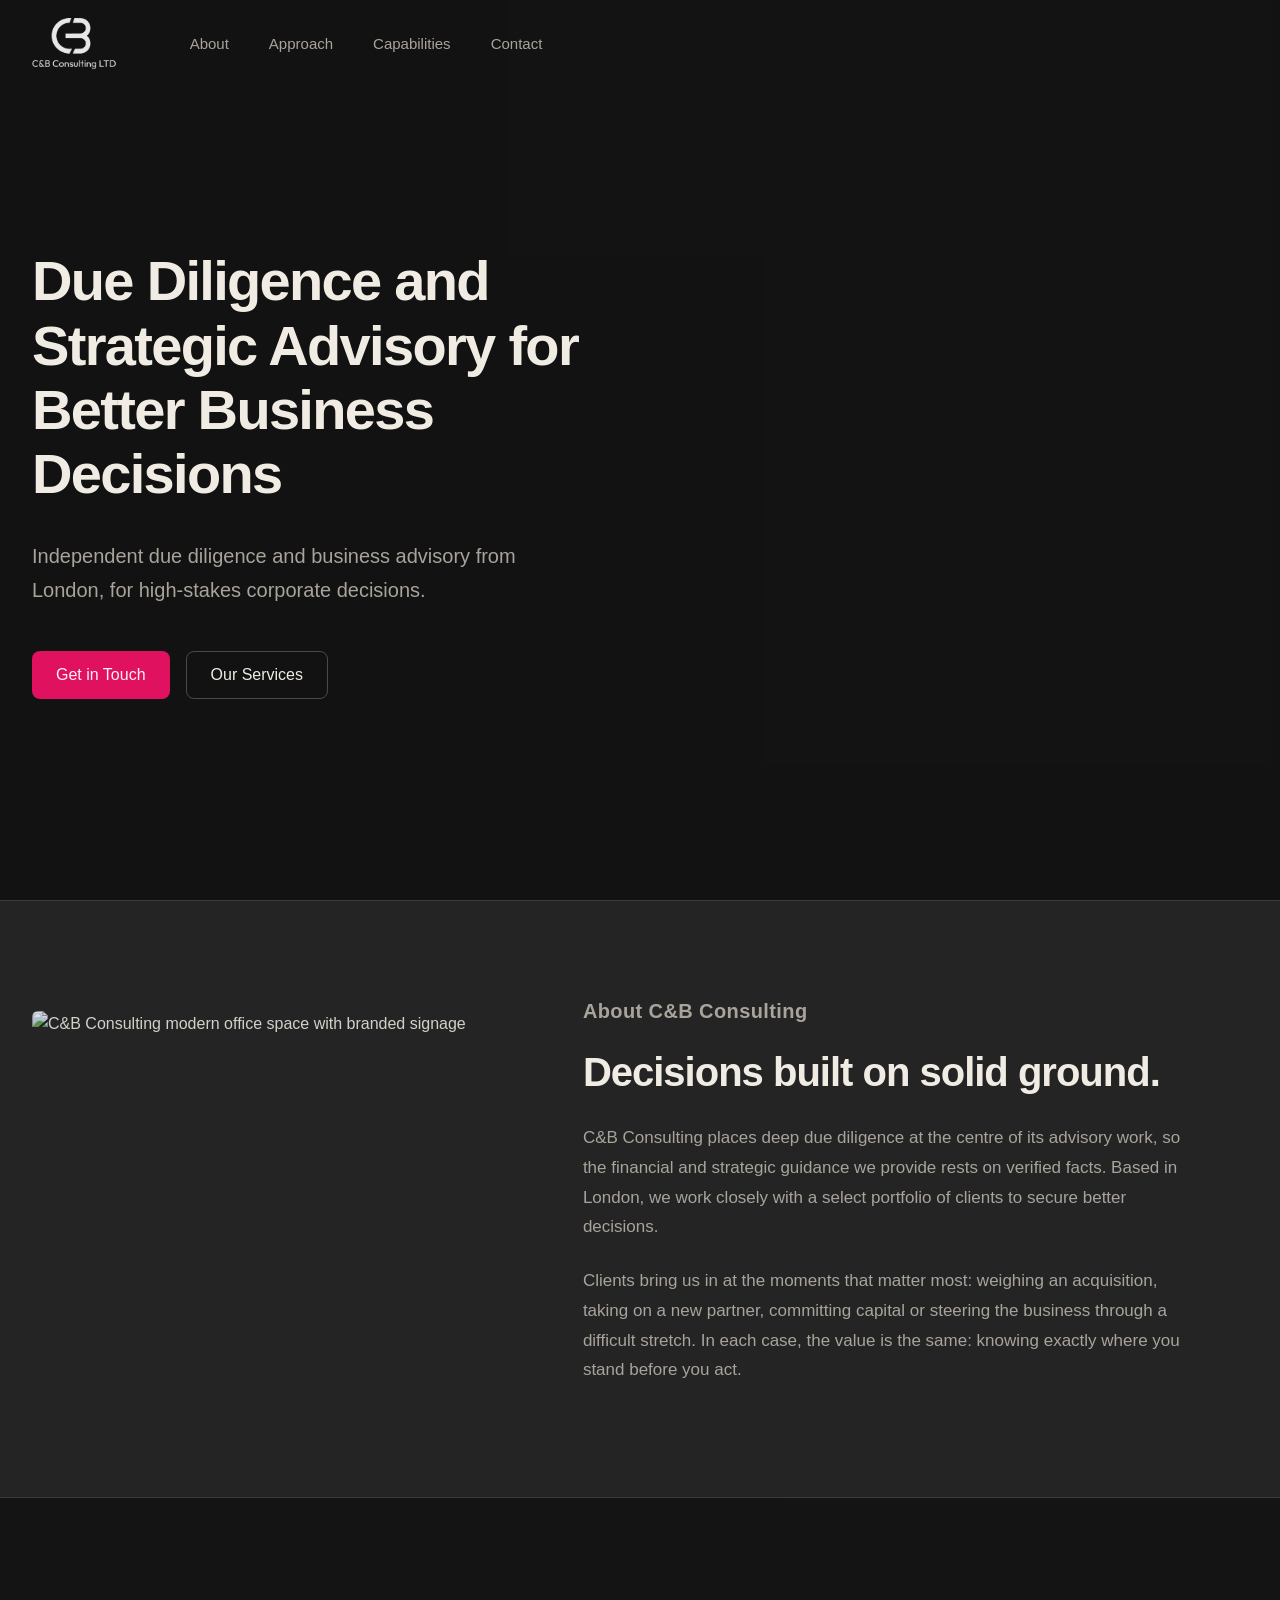
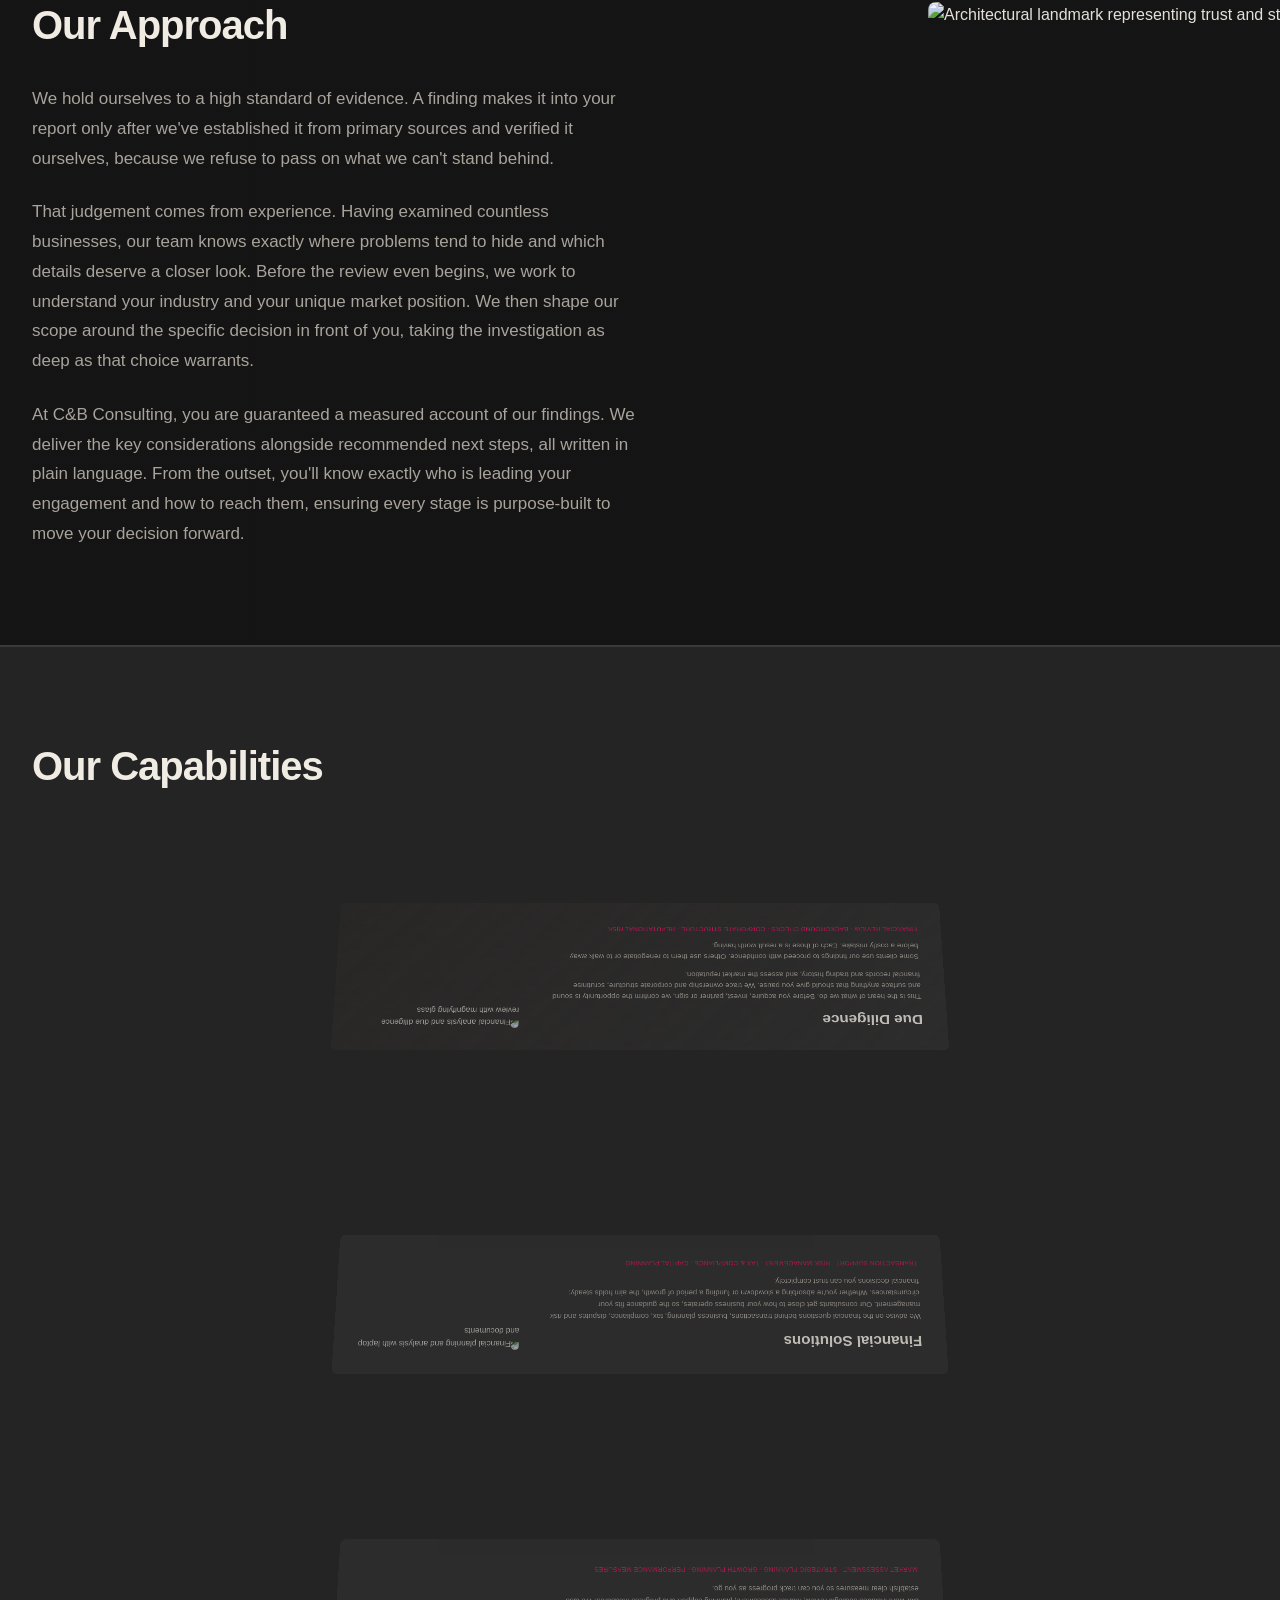
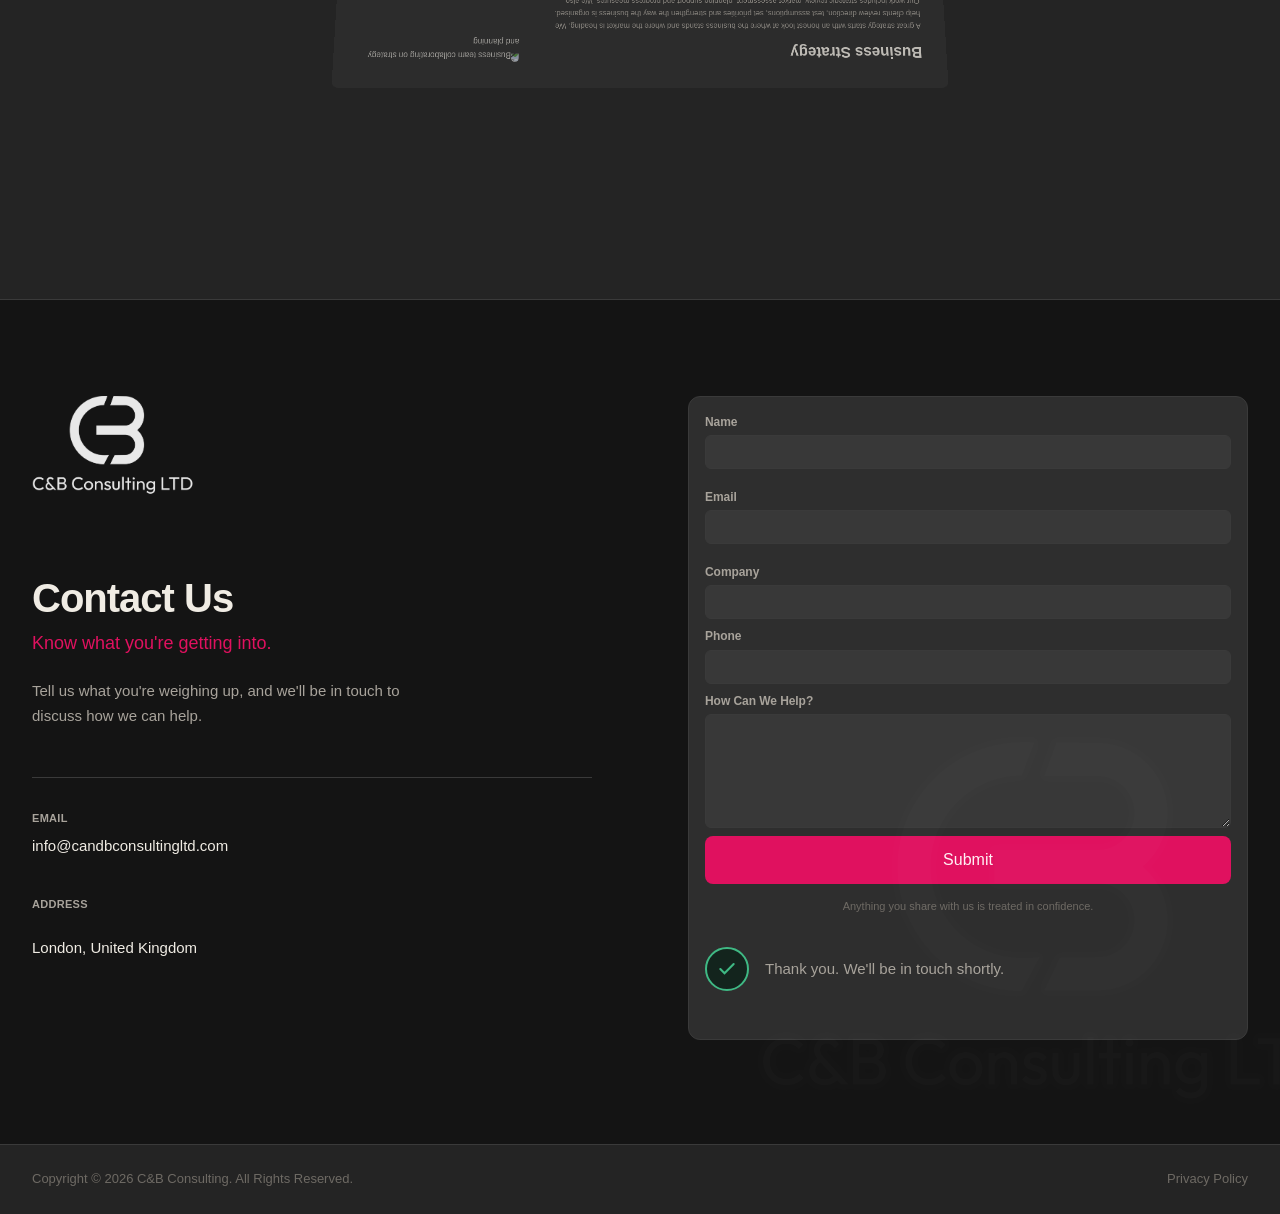
==== index.html @ 26476613 "Add files via upload" ====
<!-- @dsCard group="Website" viewport="1440x900" name="C&B Landing Page" subtitle="Vanilla HTML/CSS/JS — dark-first, Ruby Red, multi-file" -->
<!DOCTYPE html>
<html lang="en">
<head>
  <meta charset="UTF-8">
  <meta name="viewport" content="width=device-width, initial-scale=1.0">
  <title>Due Diligence and Strategic Advisory | C&amp;B Consulting</title>
  <meta name="description" content="Independent due diligence and business advisory from London, for decisions that carry real consequences.">
  <meta name="keywords" content="C&amp;B Consulting">
  <link rel="icon" type="image/svg+xml" href="favicon.svg">
  <link rel="stylesheet" href="fonts/local-fonts.css">
  <link rel="stylesheet" href="style.css">
</head>
<body>

  <nav id="nav">
    <div class="nav-inner">
      <a href="#top" class="logo-link">
        <img src="../../assets/logo.png" alt="C&amp;B Consulting" class="logo">
      </a>
      <ul class="nav-links">
        <li><a href="#about">About</a></li>
        <li><a href="#approach">Approach</a></li>
        <li><a href="#capabilities">Capabilities</a></li>
        <li><a href="#contact">Contact</a></li>
      </ul>
    </div>
  </nav>

  <main>

    <section class="hero" id="top">
      <div class="hero-bg">
        <video autoplay muted loop playsinline>
          <source src="../../uploads/lon.mp4" type="video/mp4">
        </video>
      </div>
      <div class="hero-content container">
        <h1>Due Diligence and Strategic Advisory for Better Business Decisions</h1>
        <p class="hero-lead">Independent due diligence and business advisory from London, for high-stakes corporate decisions.</p>
        <div class="hero-actions">
          <a href="#contact" class="btn btn-primary btn-lg">Get in Touch</a>
          <a href="#capabilities" class="btn btn-outline btn-lg">Our Services</a>
        </div>
      </div>
    </section>

    <section class="about" id="about">
      <div class="container">
        <div class="about-inner">
          <div class="about-image">
            <img src="../../uploads/c7b-bc8f0353.png" alt="C&B Consulting modern office space with branded signage" loading="lazy">
          </div>
          <div class="about-text">
            <h2 class="about-intro">About C&amp;B Consulting</h2>
            <h3 class="about-headline">Decisions built on solid ground.</h3>
            <div class="prose">
              <p>C&amp;B Consulting places deep due diligence at the centre of its advisory work, so the financial and strategic guidance we provide rests on verified facts. Based in London, we work closely with a select portfolio of clients to secure better decisions.</p>
              <p>Clients bring us in at the moments that matter most: weighing an acquisition, taking on a new partner, committing capital or steering the business through a difficult stretch. In each case, the value is the same: knowing exactly where you stand before you act.</p>
            </div>
          </div>
        </div>
      </div>
    </section>

    <section class="approach" id="approach">
      <div class="container">
        <div class="approach-inner">
          <div class="approach-text">
            <h2 class="approach-headline">Our Approach</h2>
            <div class="prose">
              <p>We hold ourselves to a high standard of evidence. A finding makes it into your report only after we've established it from primary sources and verified it ourselves, because we refuse to pass on what we can't stand behind.</p>
              <p>That judgement comes from experience. Having examined countless businesses, our team knows exactly where problems tend to hide and which details deserve a closer look. Before the review even begins, we work to understand your industry and your unique market position. We then shape our scope around the specific decision in front of you, taking the investigation as deep as that choice warrants.</p>
              <p>At C&amp;B Consulting, you are guaranteed a measured account of our findings. We deliver the key considerations alongside recommended next steps, all written in plain language. From the outset, you'll know exactly who is leading your engagement and how to reach them, ensuring every stage is purpose-built to move your decision forward.</p>
            </div>
          </div>
          <div class="approach-image">
            <img src="../../uploads/hlo2.png" alt="Architectural landmark representing trust and stability" loading="lazy">
          </div>
        </div>
      </div>
    </section>

    <section class="capabilities" id="capabilities">
      <div class="container">
        <h2 class="capabilities-headline">Our Capabilities</h2>
        <div class="capabilities-list">

          <div class="capability capability-1">
            <div class="capability-inner">
              <div class="capability-content">
                <h3>Due Diligence</h3>
                <p class="capability-description">This is the heart of what we do. Before you acquire, invest, partner or sign, we confirm the opportunity is sound and surface anything that should give you pause. We trace ownership and corporate structure, scrutinise financial records and trading history, and assess the market reputation.</p>
                <p class="capability-description">Some clients use our findings to proceed with confidence. Others use them to renegotiate or to walk away before a costly mistake. Each of those is a result worth having.</p>
                <p class="capability-tags">Financial Review · Background Checks · Corporate Structure · Reputational Risk</p>
              </div>
              <div class="capability-img-tall">
                <img src="../../uploads/cb1.png" alt="Financial analysis and due diligence review with magnifying glass" loading="lazy">
              </div>
            </div>
          </div>

          <div class="capability capability-2">
            <div class="capability-inner">
              <div class="capability-content-alt">
                <h3>Financial Solutions</h3>
                <p class="capability-description">We advise on the financial questions behind transactions, business planning, tax, compliance, disputes and risk management. Our consultants get close to how your business operates, so the guidance fits your circumstances. Whether you're absorbing a slowdown or funding a period of growth, the aim holds steady: financial decisions you can trust completely.</p>
                <p class="capability-tags">Transaction support · Risk management · Tax &amp; compliance · Capital planning</p>
              </div>
              <div class="capability-img-featured">
                <img src="../../uploads/df.png" alt="Financial planning and analysis with laptop and documents" loading="lazy">
              </div>
            </div>
          </div>

          <div class="capability capability-3">
            <div class="capability-inner">
              <div class="capability-content">
                <h3>Business Strategy</h3>
                <p class="capability-description">A great strategy starts with an honest look at where the business stands and where the market is heading. We help clients review direction, test assumptions, set priorities and strengthen the way the business is organised. Our work includes strategic review, market assessment, planning support and progress measures. We also establish clear measures so you can track progress as you go.</p>
                <p class="capability-tags">Market Assessment · Strategic Planning · Growth Planning · Performance Measures</p>
              </div>
              <div class="capability-img-feature">
                <img src="../../uploads/fdfdf.png" alt="Business team collaborating on strategy and planning" loading="lazy">
              </div>
            </div>
          </div>

        </div>
      </div>
    </section>

    <section class="contact-section" id="contact">
      <div class="container">
        <div class="contact-inner">
          <div class="contact-info">
            <div class="contact-logo">
              <img src="../../assets/logo.png" alt="C&B Consulting">
            </div>
            <h2 class="contact-headline">Contact Us</h2>
            <p class="contact-tagline">Know what you're getting into.</p>
            <p class="contact-description">Tell us what you're weighing up, and we'll be in touch to discuss how we can help.</p>
            
            <div class="contact-details">
              <div class="detail-item">
                <span class="detail-label">Email</span>
                <a href="mailto:info@candbconsultingltd.com" class="detail-value">info@candbconsultingltd.com</a>
              </div>
              <div class="detail-item">
                <span class="detail-label">Address</span>
                <p class="detail-value">London, United Kingdom</p>
              </div>
            </div>
          </div>

          <div class="form-card">
            <form id="contact-form" novalidate>
              <div class="field">
                <label for="name">Name</label>
                <input type="text" id="name" name="name" autocomplete="name" required>
                <span class="field-error" aria-live="polite"></span>
              </div>
              <div class="field">
                <label for="email">Email</label>
                <input type="email" id="email" name="email" autocomplete="email" required>
                <span class="field-error" aria-live="polite"></span>
              </div>
              <div class="field">
                <label for="company">Company</label>
                <input type="text" id="company" name="company" autocomplete="organization">
              </div>
              <div class="field">
                <label for="phone">Phone</label>
                <input type="tel" id="phone" name="phone" autocomplete="tel">
              </div>
              <div class="field">
                <label for="message">How can we help?</label>
                <textarea id="message" name="message" rows="6"></textarea>
              </div>
              <button type="submit" class="btn btn-primary btn-lg btn-full">Submit</button>
              <p class="form-note">Anything you share with us is treated in confidence.</p>
            </form>

            <div class="form-success" id="form-success" hidden>
              <div class="success-icon">
                <svg width="20" height="20" viewBox="0 0 24 24" fill="none" stroke="currentColor" stroke-width="2.5" stroke-linecap="round"><polyline points="20 6 9 17 4 12"/></svg>
              </div>
              <p>Thank you. We'll be in touch shortly.</p>
            </div>
          </div>
        </div>
      </div>
      <div class="contact-bg-logo">
        <img src="../../assets/logo.png" alt="">
      </div>
    </section>

  </main>

  <footer>
    <div class="container">
      <div class="footer-bar">
        <p>Copyright &copy; 2026 C&amp;B Consulting. All Rights Reserved.</p>
        <a href="privacy.html">Privacy Policy</a>
      </div>
    </div>
  </footer>

  <!-- Cookie Consent Banner -->
  <div id="cookie-banner" class="cookie-banner-card" hidden>
    <div class="cookie-card-inner">
      <button id="cookie-close" class="cookie-card-close" aria-label="Close cookie banner">
        <svg width="18" height="18" viewBox="0 0 24 24" fill="none" stroke="currentColor" stroke-width="2.5" stroke-linecap="round" stroke-linejoin="round">
          <line x1="18" y1="6" x2="6" y2="18"></line>
          <line x1="6" y1="6" x2="18" y2="18"></line>
        </svg>
      </button>
      
      <p id="cookie-message" class="cookie-card-text">This website uses cookies. By continuing to use this website you are giving consent to cookies being used.</p>
      
      <div class="cookie-card-actions">
        <button id="cookie-decline" class="btn btn-secondary btn-sm">Decline</button>
        <button id="cookie-accept" class="btn btn-primary btn-sm">Accept</button>
      </div>
    </div>
  </div>

  <script src="js/nav.js"></script>
  <script src="js/capabilities.js"></script>
  <script src="js/contact-form.js"></script>
  <script src="js/cookies.js"></script>
</body>
</html>
---- fonts/local-fonts.css ----
/* Local Google Fonts - Self-hosted versions
   Download from: https://fonts.google.com/ and place in fonts/ directory
   
   Files needed:
   - fonts/Outfit-400.woff2
   - fonts/Outfit-500.woff2
   - fonts/Outfit-600.woff2
   - fonts/Outfit-700.woff2
   - fonts/Switzer-400.woff2
   - fonts/Switzer-500.woff2
   - fonts/Switzer-600.woff2
   - fonts/Geist-Mono-400.woff2
   - fonts/Geist-Mono-500.woff2
*/

@font-face {
  font-family: 'Outfit';
  src: url('fonts/Outfit-400.woff2') format('woff2');
  font-weight: 400;
  font-display: swap;
}

@font-face {
  font-family: 'Outfit';
  src: url('fonts/Outfit-500.woff2') format('woff2');
  font-weight: 500;
  font-display: swap;
}

@font-face {
  font-family: 'Outfit';
  src: url('fonts/Outfit-600.woff2') format('woff2');
  font-weight: 600;
  font-display: swap;
}

@font-face {
  font-family: 'Outfit';
  src: url('fonts/Outfit-700.woff2') format('woff2');
  font-weight: 700;
  font-display: swap;
}

@font-face {
  font-family: 'Switzer';
  src: url('fonts/Switzer-400.woff2') format('woff2');
  font-weight: 400;
  font-display: swap;
}

@font-face {
  font-family: 'Switzer';
  src: url('fonts/Switzer-500.woff2') format('woff2');
  font-weight: 500;
  font-display: swap;
}

@font-face {
  font-family: 'Switzer';
  src: url('fonts/Switzer-600.woff2') format('woff2');
  font-weight: 600;
  font-display: swap;
}

@font-face {
  font-family: 'Geist Mono';
  src: url('fonts/Geist-Mono-400.woff2') format('woff2');
  font-weight: 400;
  font-display: swap;
}

@font-face {
  font-family: 'Geist Mono';
  src: url('fonts/Geist-Mono-500.woff2') format('woff2');
  font-weight: 500;
  font-display: swap;
}
---- style.css ----
:root {
  --bg: #1a1a1a;
  --surface: #242424;
  --surface-2: #2e2e2e;
  --surface-3: #383838;
  --border: #3a3a3a;
  --border-strong: #4a4a4a;
  --text: #f0ece4;
  --text-muted: #a8a39b;
  --text-faint: #6e6a64;
  --accent: #e0115f;
  --accent-hover: #c20e51;
  --accent-active: #a50c45;
  --accent-dim: #7a2540;
  --success: #3fb984;
  --success-faint: #13241d;
  --error: #e0584f;
  --heading: "Outfit", "Helvetica Neue", Arial, system-ui, sans-serif;
  --body: "Switzer", "Helvetica Neue", Arial, system-ui, sans-serif;
  --mono: "Geist Mono", "IBM Plex Mono", ui-monospace, monospace;
}

* { box-sizing: border-box; }

html { scroll-behavior: smooth; }

body {
  margin: 0;
  background: var(--bg);
  color: var(--text);
  font-family: var(--body);
  font-size: 1rem;
  line-height: 1.6;
  -webkit-font-smoothing: antialiased;
}

img { display: block; max-width: 100%; }

h1, h2, h3, h4, h5, h6 { 
  font-family: var(--heading); 
  font-weight: 700; 
}

a { color: var(--accent); text-decoration: none; }

:focus-visible {
  outline: 2px solid var(--accent);
  outline-offset: 2px;
  border-radius: 8px;
}

:focus:not(:focus-visible) { outline: none; }

/* Layout */
.container {
  width: 100%;
  max-width: 1280px;
  margin: 0 auto;
  padding: 0 20px;
}

@media (min-width: 768px) {
  .container { padding: 0 32px; }
}

/* Utilities */
.prose {
  max-width: 68ch;
}

.prose p {
  font-size: 1.0625rem;
  color: var(--text-muted);
  line-height: 1.75;
  margin: 0 0 24px;
  font-weight: 400;
}

.prose p:last-child { margin-bottom: 0; }

/* Buttons */
.btn {
  display: inline-flex;
  align-items: center;
  justify-content: center;
  font-family: var(--body);
  font-weight: 500;
  border-radius: 8px;
  cursor: pointer;
  border: none;
  text-decoration: none;
  line-height: 1;
  white-space: nowrap;
  -webkit-appearance: none;
  transition: background 180ms, transform 120ms, filter 180ms, border-color 180ms;
}

.btn-primary { 
  background: var(--accent); 
  color: #fff0f4; 
}

.btn-primary:hover { 
  background: var(--accent-hover); 
}

.btn-primary:active { 
  background: var(--accent-active); 
  transform: translateY(1px); 
}

.btn-outline {
  background: transparent;
  color: var(--text);
  border: 1px solid var(--border-strong);
}

.btn-outline:hover { 
  background: var(--surface-2); 
}

.btn-sm  { height: 32px; padding: 0 12px; font-size: 14px; }
.btn-lg  { height: 48px; padding: 0 24px; font-size: 16px; }
.btn-full { width: 100%; }
.btn:disabled { opacity: .5; pointer-events: none; }

/* Navigation */
#nav {
  position: fixed;
  top: 0; left: 0; right: 0;
  z-index: 100;
  border-bottom: 1px solid transparent;
  transition: background 180ms, border-color 180ms;
}

#nav.scrolled {
  background: var(--surface);
  border-bottom-color: var(--border);
}

.nav-inner {
  max-width: 1280px;
  margin: 0 auto;
  padding: 0 20px;
  height: 88px;
  display: flex;
  align-items: center;
}

@media (min-width: 768px) {
  .nav-inner { padding: 0 32px; }
}

.logo-link { 
  display: flex; 
  align-items: center; 
  flex-shrink: 0; 
}

.logo {
  height: 52px;
  filter: invert(1) brightness(1.8);
  opacity: .9;
  transition: height 200ms ease;
}

.nav-links {
  display: none;
  list-style: none;
  margin: 0 0 0 72px;
  padding: 0;
  gap: 40px;
  flex: 1;
  align-items: center;
}

.nav-links a {
  font-size: 15px;
  color: var(--text-muted);
  transition: color 120ms;
  font-weight: 500;
  display: flex;
  align-items: center;
  height: 100%;
}

.nav-links a:hover { 
  color: var(--text); 
}

@media (min-width: 768px) { 
  .nav-links { display: flex; } 
}

.nav-cta { 
  margin-left: auto; 
}

/* Hero */
.hero {
  min-height: 100vh;
  position: relative;
  display: flex;
  align-items: center;
  overflow: hidden;
}

.hero-bg {
  position: absolute;
  inset: 0;
  z-index: 0;
}

.hero-bg video {
  width: 100%;
  height: 100%;
  object-fit: cover;
  object-position: center;
}

.hero-bg::after {
  content: '';
  position: absolute;
  inset: 0;
  background: rgba(16, 16, 16, 0.74);
}

.hero-content {
  position: relative;
  z-index: 1;
  padding-top: 144px;
  padding-bottom: 96px;
}

.hero h1 {
  font-size: clamp(2.125rem, 5.5vw, 3.5rem);
  font-weight: 700;
  line-height: 1.15;
  letter-spacing: -0.03em;
  color: var(--text);
  max-width: 18ch;
  margin: 0 0 32px;
}

.hero-lead {
  font-size: clamp(1.0625rem, 2.2vw, 1.25rem);
  color: var(--text-muted);
  max-width: 50ch;
  line-height: 1.7;
  margin: 0 0 44px;
  font-weight: 400;
}

.hero-actions {
  display: flex;
  gap: 16px;
  flex-wrap: wrap;
}

/* About */
.about {
  background: var(--surface);
  border-top: 1px solid var(--border);
  border-bottom: 1px solid var(--border);
  padding: 96px 0 112px;
}

.about-inner {
  display: grid;
  grid-template-columns: 1fr;
  gap: 48px;
  align-items: center;
}

@media (min-width: 1024px) {
  .about-inner { 
    grid-template-columns: 0.72fr 1fr; 
    gap: 72px; 
  }
}

.about-image {
  overflow: hidden;
  border-radius: 6px;
  aspect-ratio: 4/3;
}

.about-image img {
  width: 100%;
  height: 100%;
  object-fit: cover;
  filter: brightness(0.88) saturate(0.9);
  display: block;
  transition: filter 400ms;
}

.about-image:hover img {
  filter: brightness(0.96) saturate(1);
}

.about h2 {
  font-size: clamp(1.0625rem, 2vw, 1.25rem);
  font-weight: 600;
  line-height: 1.4;
  letter-spacing: 0.02em;
  color: var(--text-muted);
  margin: 0 0 24px;
}

.about h3 {
  font-size: clamp(1.75rem, 4vw, 2.5rem);
  font-weight: 700;
  line-height: 1.15;
  letter-spacing: -0.025em;
  color: var(--text);
  margin: 0 0 28px;
}

/* Approach */
.approach {
  padding: 104px 0 96px;
  border-bottom: 1px solid var(--border);
  position: relative;
  background-image: url('https://images.pexels.com/photos/3183150/pexels-photo-3183150.jpeg?auto=compress&cs=tinysrgb&w=1920&h=1080&fit=crop');
  background-size: cover;
  background-position: center 35%;
  background-attachment: fixed;
}

.approach::before {
  content: '';
  position: absolute;
  inset: 0;
  background: linear-gradient(to right, rgba(20,20,20,0.97) 55%, rgba(20,20,20,0.88));
}

.approach > .container {
  position: relative;
  z-index: 1;
}

.approach-inner {
  display: grid;
  grid-template-columns: 1fr;
  gap: 40px;
}

.approach-text {
  order: 1;
}

.approach-image {
  order: 2;
  overflow: hidden;
  border-radius: 8px;
  aspect-ratio: 3/4;
}

.approach-image img {
  width: 100%;
  height: 100%;
  object-fit: cover;
  display: block;
  filter: brightness(0.95) saturate(0.95);
  transition: filter 300ms;
}

.approach:hover .approach-image img {
  filter: brightness(1) saturate(1);
}

@media (min-width: 900px) {
  .approach-inner {
    grid-template-columns: 1fr 320px;
    align-items: stretch;
    gap: 80px;
  }
}

.approach-headline {
  font-size: clamp(1.75rem, 4vw, 2.5rem);
  font-weight: 700;
  line-height: 1.15;
  letter-spacing: -0.025em;
  color: var(--text);
  margin: 0 0 36px;
}

/* Capabilities */
.capabilities {
  background: var(--surface);
  border-top: 1px solid var(--border);
  border-bottom: 1px solid var(--border);
  padding: 96px 0 112px;
}

.capabilities-headline {
  font-size: clamp(1.75rem, 4vw, 2.5rem);
  font-weight: 700;
  line-height: 1.15;
  letter-spacing: -0.025em;
  color: var(--text);
  margin: 0 0 56px;
}

.capabilities-list {
  display: flex;
  flex-direction: column;
  gap: 24px;
  position: relative;
  perspective: 1000px;
}

.capability {
  display: grid;
  grid-template-columns: 1fr;
  gap: 20px;
  padding: 48px;
  background: var(--surface-2);
  border-radius: 12px;
  overflow: hidden;
  transition: transform 0.6s cubic-bezier(0.34, 1.56, 0.64, 1), opacity 0.6s ease, box-shadow 0.6s ease;
  position: relative;
  will-change: transform, opacity;
  transform-style: preserve-3d;
  box-shadow: 0 4px 12px rgba(0, 0, 0, 0.08);
}

.capability.stacked {
  transform: translateY(calc(-1 * var(--stack-offset, 0px))) rotateX(calc(var(--stack-tilt, 0) * 1.5deg)) scale(calc(1 - var(--stack-scale, 0) * 0.015));
  opacity: calc(1 - var(--stack-opacity, 0) * 0.25);
  box-shadow: 0 calc(8px + var(--stack-offset, 0px) * 0.2) calc(20px + var(--stack-offset, 0px) * 0.1) rgba(0, 0, 0, calc(0.1 + var(--stack-offset, 0px) * 0.008));
}

.capability:hover {
  box-shadow: 0 8px 20px rgba(0, 0, 0, 0.12);
}

.capability-inner {
  display: grid;
  gap: 40px;
}

.capability-1 .capability-inner {
  grid-template-columns: 1fr;
}

.capability-2 .capability-inner {
  grid-template-columns: 1fr;
}

@media (min-width: 900px) {
  .capability-2 .capability-inner {
    grid-template-columns: 1fr 320px;
    align-items: stretch;
    gap: 60px;
  }
}

.capability-3 .capability-inner {
  grid-template-columns: 1fr;
}

@media (min-width: 900px) {
  .capability-3 .capability-inner {
    grid-template-columns: 1fr 320px;
    align-items: stretch;
    gap: 60px;
  }
}

@media (min-width: 900px) {
  .capability-1 .capability-inner,
  .capability-2 .capability-inner,
  .capability-3 .capability-inner {
    grid-template-columns: 1fr 320px;
    align-items: stretch;
    gap: 60px;
  }
}

.capability-1 {
  background: linear-gradient(135deg, var(--surface-2) 0%, rgba(217, 119, 87, 0.03) 100%);
}

.capability-img-tall,
.capability-img-featured,
.capability-img-feature {
  overflow: hidden;
  border-radius: 8px;
  aspect-ratio: auto;
  height: 100%;
}

.capability-img-tall img,
.capability-img-featured img,
.capability-img-feature img {
  width: 100%;
  height: 100%;
  object-fit: cover;
  filter: brightness(0.82) saturate(0.85);
  transition: filter 300ms;
}

.capability:hover .capability-img-tall img,
.capability:hover .capability-img-featured img,
.capability:hover .capability-img-feature img {
  filter: brightness(0.95) saturate(1);
}

.capability h3 {
  font-size: clamp(1.5rem, 3vw, 1.875rem);
  font-weight: 600;
  color: var(--text);
  margin: 0 0 20px;
  line-height: 1.2;
}

.capability-description {
  font-size: 15px;
  line-height: 1.6;
  color: var(--text-muted);
  margin: 0 0 16px;
}

.capability-description:last-of-type {
  margin-bottom: 24px;
}

.capability-tags {
  font-size: 13px;
  letter-spacing: 0.3px;
  color: var(--accent);
  text-transform: uppercase;
  font-weight: 500;
  margin: 0;
}

/* Contact */
.contact-section {
  padding: 96px 0 104px;
  position: relative;
  overflow: hidden;
  background-image: url('../../uploads/london11111.png');
  background-size: cover;
  background-position: center;
  background-attachment: fixed;
}

.contact-section::before {
  content: '';
  position: absolute;
  inset: 0;
  background: rgba(20, 20, 20, 0.92);
  z-index: 0;
}

.contact-bg-logo {
  position: absolute;
  bottom: -80px;
  right: -80px;
  width: 600px;
  height: 600px;
  opacity: 0.06;
  pointer-events: none;
  z-index: 1;
  mix-blend-mode: screen;
  filter: drop-shadow(0 0 3px rgba(255,255,255,0.05));
}

.contact-bg-logo img {
  width: 100%;
  height: 100%;
  object-fit: contain;
}

.contact-inner {
  position: relative;
  z-index: 1;
  display: grid;
  gap: 64px;
  grid-template-columns: 1fr;
}

@media (min-width: 1024px) {
  .contact-inner {
    grid-template-columns: 1fr 1fr;
    align-items: start;
    gap: 96px;
  }
}

.contact-info {
  display: flex;
  flex-direction: column;
  gap: 0;
}

.contact-logo {
  height: 100px;
  margin-bottom: 80px;
  display: flex;
  align-items: center;
}

.contact-logo img {
  height: 100%;
  width: auto;
  filter: invert(1) brightness(1.8);
  opacity: 0.9;
}

.contact-headline {
  font-size: clamp(2rem, 4vw, 2.5rem);
  font-weight: 700;
  color: var(--text);
  margin: 0 0 12px;
  line-height: 1.1;
  letter-spacing: -0.025em;
}

.contact-tagline {
  font-size: 18px;
  font-weight: 500;
  color: var(--accent);
  margin: 0 0 24px;
  line-height: 1.3;
}

.contact-description {
  font-size: 15px;
  line-height: 1.65;
  color: var(--text-muted);
  margin: 0 0 48px;
  max-width: 48ch;
}

.contact-details {
  display: grid;
  grid-template-columns: 1fr;
  gap: 40px;
  margin-top: 0;
  padding-top: 32px;
  border-top: 1px solid var(--border);
}

.detail-item {
  display: flex;
  flex-direction: column;
  gap: 8px;
}

.detail-label {
  font-size: 11px;
  letter-spacing: 0.3px;
  text-transform: uppercase;
  font-weight: 600;
  color: var(--text-muted);
}

.detail-value {
  font-size: 15px;
  font-weight: 500;
  color: var(--text);
  text-decoration: none;
  transition: color 200ms;
  line-height: 1.4;
}

.detail-value:hover {
  color: var(--accent);
}

/* Form */
.form-card {
  background: var(--surface-2);
  border: 1px solid var(--border);
  border-radius: 12px;
  padding: 16px;
}

@media (max-width: 1023px) {
  .form-card {
    padding: 12px;
  }
}

form {
  display: flex;
  flex-direction: column;
  gap: 8px;
}

.field {
  display: flex;
  flex-direction: column;
  gap: 3px;
}

label {
  font-size: 12px;
  font-weight: 600;
  color: var(--text-muted);
  letter-spacing: -0.005em;
  text-transform: capitalize;
}

input[type="text"],
input[type="email"],
input[type="tel"],
textarea {
  width: 100%;
  background: var(--surface-3);
  border: 1px solid var(--border);
  border-radius: 6px;
  color: var(--text);
  font-family: var(--body);
  font-size: 0.9rem;
  padding: 8px 10px;
  outline: none;
  -webkit-appearance: none;
  transition: border-color 180ms, background 180ms;
}

input[type="text"]::placeholder,
input[type="email"]::placeholder,
input[type="tel"]::placeholder,
textarea::placeholder {
  color: var(--text-faint);
}

input[type="text"]:hover,
input[type="email"]:hover,
input[type="tel"]:hover,
textarea:hover { 
  border-color: var(--border-strong);
  background: var(--surface-3);
}

input[type="text"]:focus,
input[type="email"]:focus,
input[type="tel"]:focus,
textarea:focus { 
  border-color: var(--accent-dim);
  background: var(--surface-3);
}

input.invalid { border-color: var(--error) !important; }

textarea { 
  resize: vertical;
  min-height: 80px;
}

.field-error {
  font-size: 12px;
  color: var(--error);
  min-height: 14px;
  margin-top: -6px;
}

.form-note {
  font-size: 11px;
  color: var(--text-faint);
  margin: 6px 0 0;
  text-align: center;
  font-weight: 400;
}

.form-success {
  display: flex;
  align-items: center;
  gap: 16px;
  padding: 32px 0;
  animation: slideIn 400ms ease-out;
}

@keyframes slideIn {
  from {
    opacity: 0;
    transform: translateY(-8px);
  }
  to {
    opacity: 1;
    transform: translateY(0);
  }
}

.success-icon {
  width: 44px;
  height: 44px;
  background: var(--success-faint);
  border: 2px solid var(--success);
  border-radius: 50%;
  display: flex;
  align-items: center;
  justify-content: center;
  flex-shrink: 0;
  color: var(--success);
}

.form-success p {
  font-size: 15px;
  color: var(--text-muted);
  margin: 0;
}

/* Footer */
footer {
  background: var(--surface);
  border-top: 1px solid var(--border);
  padding: 24px 0;
}

.footer-bar {
  display: flex;
  flex-direction: column;
  gap: 8px;
}

@media (min-width: 640px) {
  .footer-bar {
    flex-direction: row;
    justify-content: space-between;
    align-items: center;
  }
}

.footer-bar p {
  font-size: 13px;
  color: var(--text-faint);
  margin: 0;
}

.footer-bar a {
  font-size: 13px;
  color: var(--text-faint);
  transition: color 120ms;
}

.footer-bar a:hover { 
  color: var(--text-muted); 
}

/* Cookie Banner Card - Bottom Right */
.cookie-banner-card {
  position: fixed;
  bottom: 20px;
  right: 20px;
  z-index: 1000;
  max-width: 360px;
  background: var(--surface-2);
  border: 1px solid var(--border-strong);
  border-radius: 12px;
  box-shadow: 0 12px 32px rgba(0, 0, 0, 0.28), 0 4px 8px rgba(0, 0, 0, 0.12);
  animation: popIn 400ms cubic-bezier(0.34, 1.56, 0.64, 1);
  overflow: hidden;
}

@keyframes popIn {
  0% {
    opacity: 0;
    transform: scale(0.85) translateY(20px);
  }
  100% {
    opacity: 1;
    transform: scale(1) translateY(0);
  }
}

.cookie-card-inner {
  padding: 20px;
  display: flex;
  flex-direction: column;
  gap: 16px;
  position: relative;
}

.cookie-card-close {
  position: absolute;
  top: 12px;
  right: 12px;
  width: 32px;
  height: 32px;
  display: flex;
  align-items: center;
  justify-content: center;
  background: transparent;
  border: none;
  color: var(--text-muted);
  cursor: pointer;
  padding: 0;
  transition: color 200ms, transform 120ms;
  z-index: 10;
}

.cookie-card-close:hover {
  color: var(--text);
  transform: rotate(90deg);
}

.cookie-card-text {
  font-size: 13px;
  color: var(--text-muted);
  margin: 0;
  line-height: 1.5;
  padding-right: 24px;
}

.cookie-card-actions {
  display: flex;
  gap: 8px;
  flex-direction: column;
  margin-top: 4px;
}

.cookie-card-actions .btn {
  width: 100%;
  height: 36px;
  font-size: 13px;
  font-weight: 500;
}

@media (max-width: 480px) {
  .cookie-banner-card {
    bottom: 16px;
    right: 16px;
    left: 16px;
    max-width: none;
  }

  .cookie-card-actions {
    flex-direction: row;
  }

  .cookie-card-actions .btn {
    flex: 1;
  }
}

/* Secondary button style for decline */
.btn-secondary {
  background: var(--surface-3);
  color: var(--text-muted);
  border: 1px solid var(--border);
}

.btn-secondary:hover {
  background: var(--border);
  color: var(--text);
}

.btn-secondary:active {
  background: var(--border-strong);
  transform: translateY(1px);
}
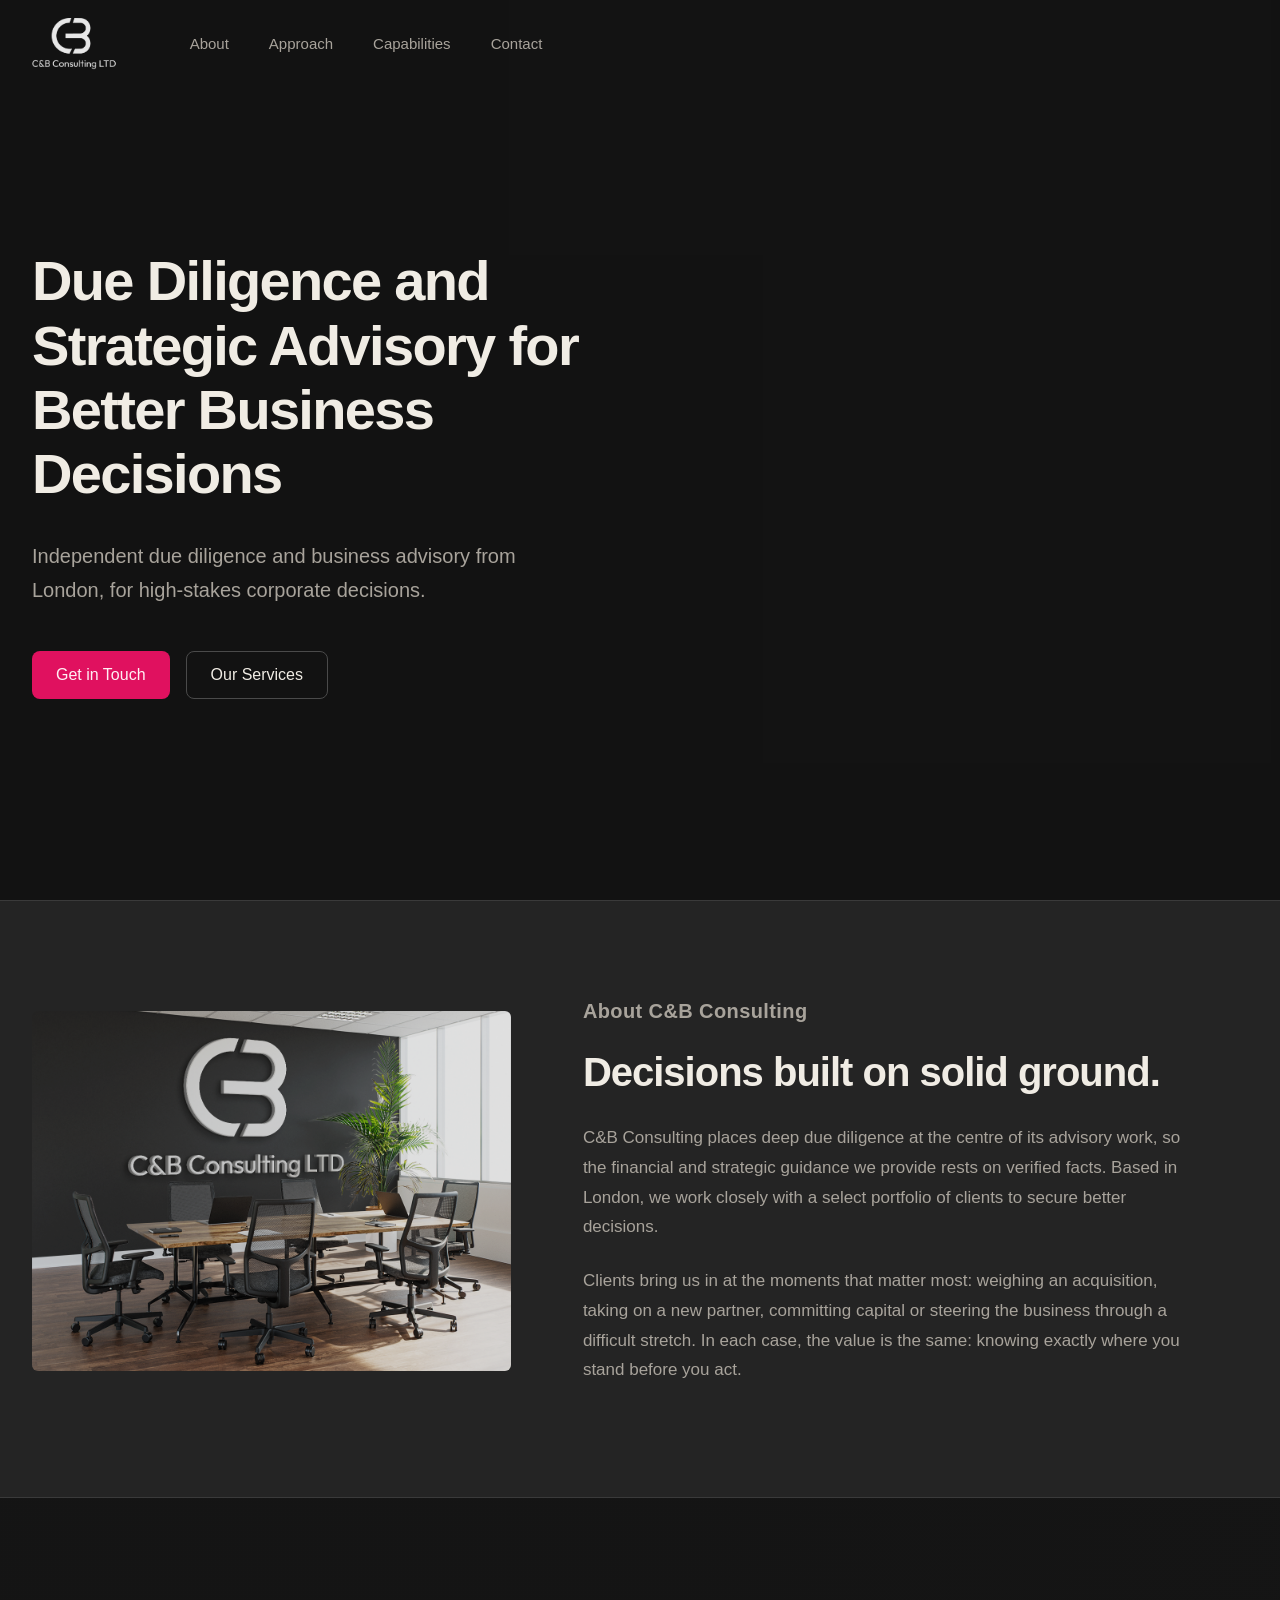
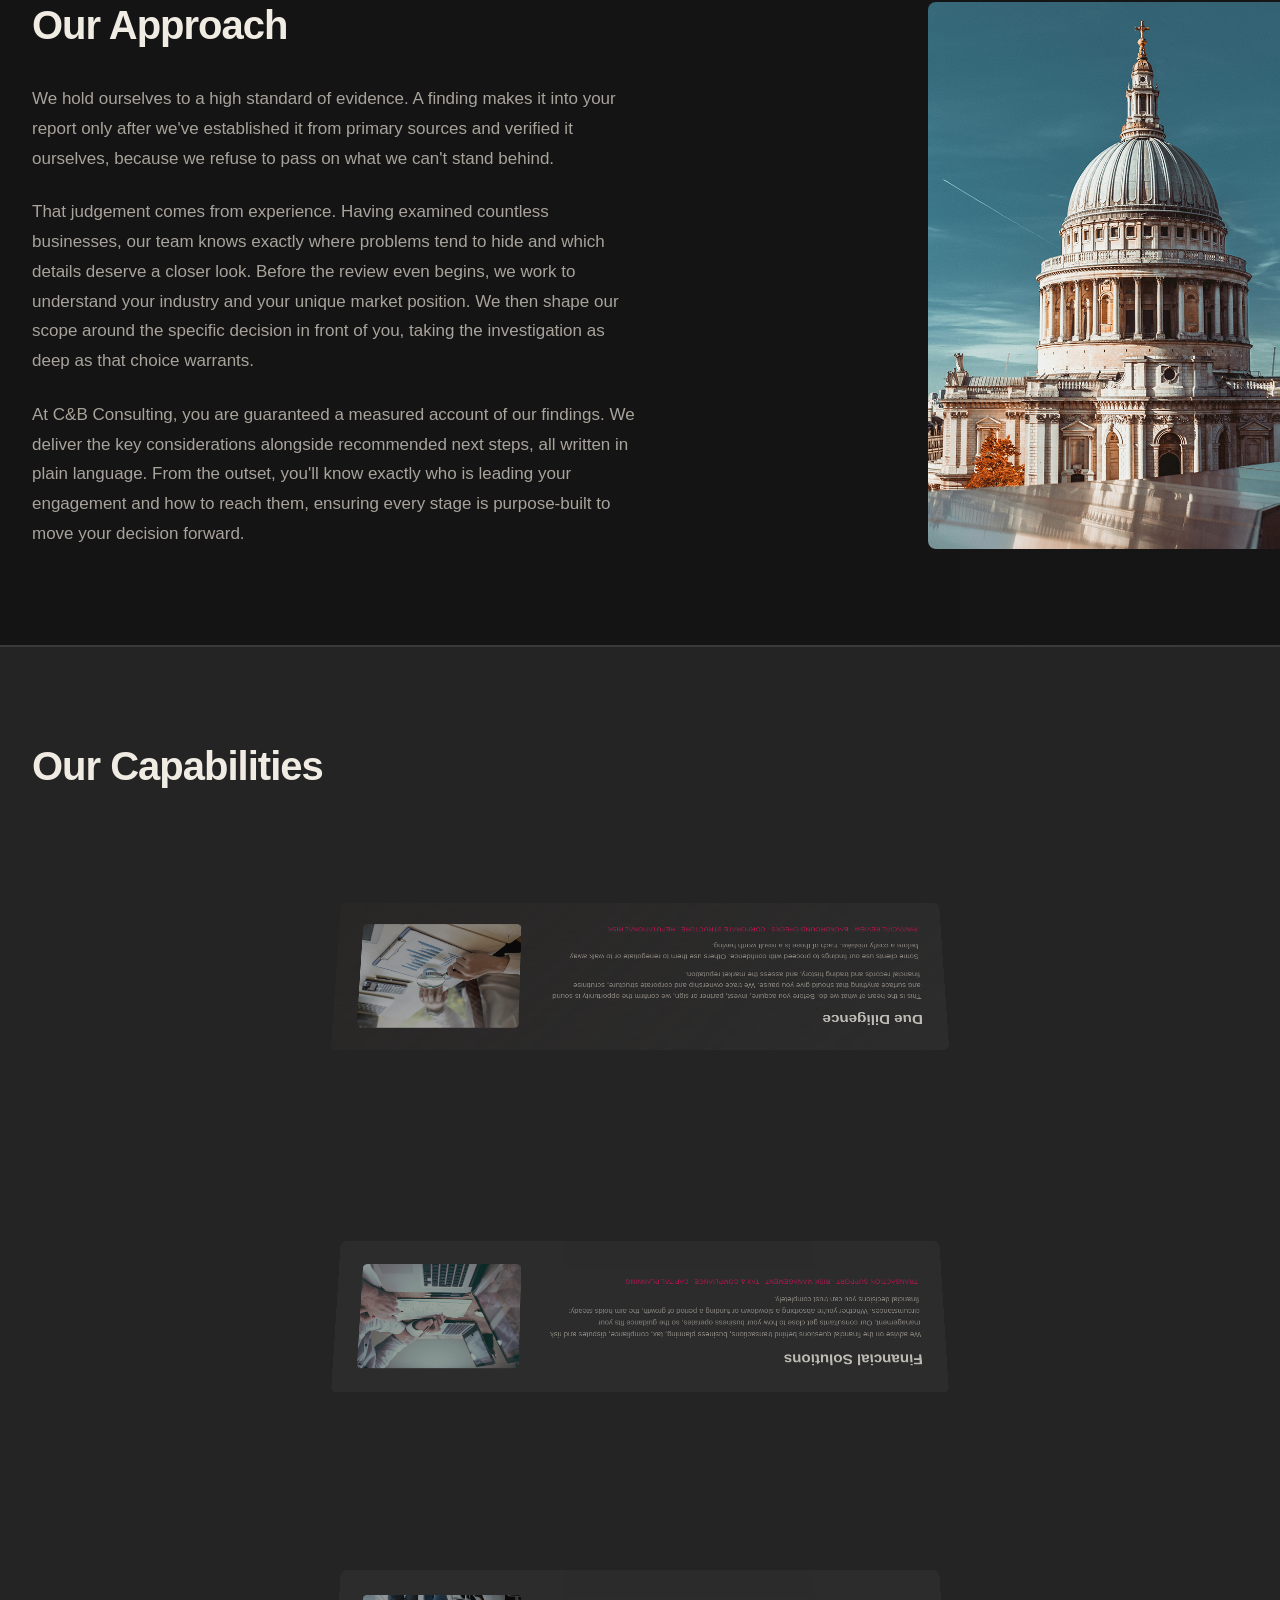
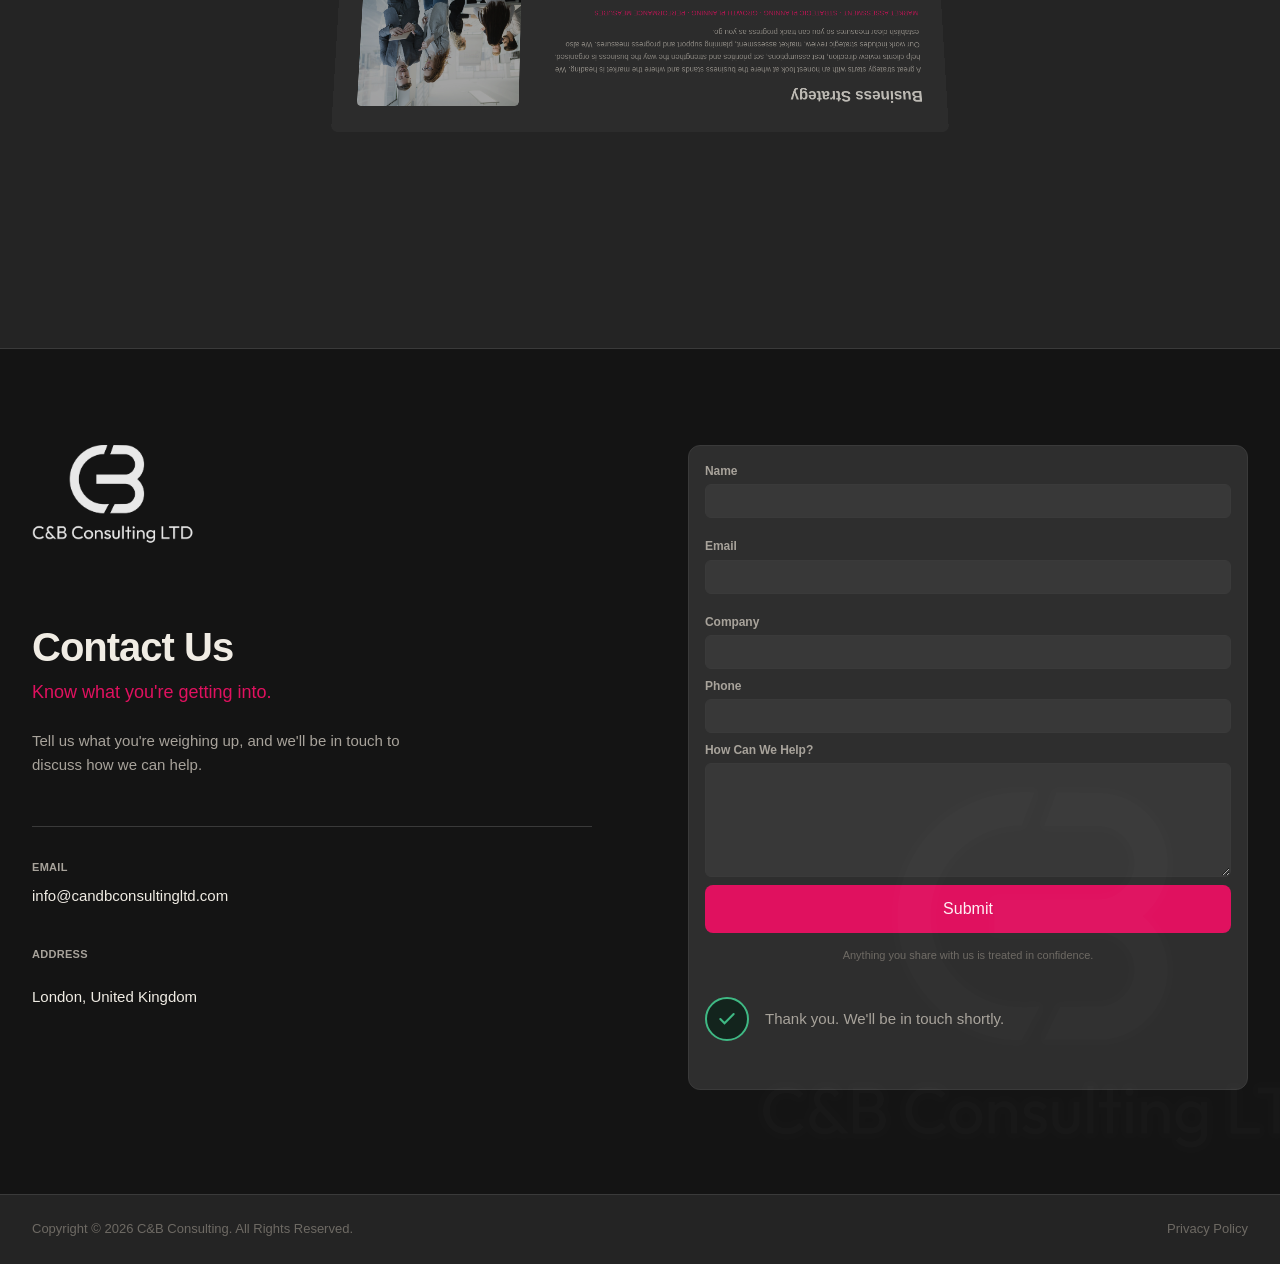
==== commit 2ec2bcfe: "Add files via upload" ====
--- a/index.html
+++ b/index.html
@@ -16,7 +16,7 @@
   <nav id="nav">
     <div class="nav-inner">
       <a href="#top" class="logo-link">
-        <img src="../../assets/logo.png" alt="C&amp;B Consulting" class="logo">
+        <img src="assets/logo.png" alt="C&amp;B Consulting" class="logo">
       </a>
       <ul class="nav-links">
         <li><a href="#about">About</a></li>
@@ -32,7 +32,7 @@
     <section class="hero" id="top">
       <div class="hero-bg">
         <video autoplay muted loop playsinline>
-          <source src="../../uploads/lon.mp4" type="video/mp4">
+          <source src="videos/hero.mp4" type="video/mp4">
         </video>
       </div>
       <div class="hero-content container">
@@ -49,7 +49,7 @@
       <div class="container">
         <div class="about-inner">
           <div class="about-image">
-            <img src="../../uploads/c7b-bc8f0353.png" alt="C&B Consulting modern office space with branded signage" loading="lazy">
+            <img src="images/about-office.png" alt="C&B Consulting modern office space with branded signage" loading="lazy">
           </div>
           <div class="about-text">
             <h2 class="about-intro">About C&amp;B Consulting</h2>
@@ -75,7 +75,7 @@
             </div>
           </div>
           <div class="approach-image">
-            <img src="../../uploads/hlo2.png" alt="Architectural landmark representing trust and stability" loading="lazy">
+            <img src="images/approach-landmark.png" alt="Architectural landmark representing trust and stability" loading="lazy">
           </div>
         </div>
       </div>
@@ -95,7 +95,7 @@
                 <p class="capability-tags">Financial Review · Background Checks · Corporate Structure · Reputational Risk</p>
               </div>
               <div class="capability-img-tall">
-                <img src="../../uploads/cb1.png" alt="Financial analysis and due diligence review with magnifying glass" loading="lazy">
+                <img src="images/due-diligence.png" alt="Financial analysis and due diligence review with magnifying glass" loading="lazy">
               </div>
             </div>
           </div>
@@ -108,7 +108,7 @@
                 <p class="capability-tags">Transaction support · Risk management · Tax &amp; compliance · Capital planning</p>
               </div>
               <div class="capability-img-featured">
-                <img src="../../uploads/df.png" alt="Financial planning and analysis with laptop and documents" loading="lazy">
+                <img src="images/financial-solutions.png" alt="Financial planning and analysis with laptop and documents" loading="lazy">
               </div>
             </div>
           </div>
@@ -121,7 +121,7 @@
                 <p class="capability-tags">Market Assessment · Strategic Planning · Growth Planning · Performance Measures</p>
               </div>
               <div class="capability-img-feature">
-                <img src="../../uploads/fdfdf.png" alt="Business team collaborating on strategy and planning" loading="lazy">
+                <img src="images/business-strategy.png" alt="Business team collaborating on strategy and planning" loading="lazy">
               </div>
             </div>
           </div>
@@ -135,7 +135,7 @@
         <div class="contact-inner">
           <div class="contact-info">
             <div class="contact-logo">
-              <img src="../../assets/logo.png" alt="C&B Consulting">
+              <img src="assets/logo.png" alt="C&B Consulting">
             </div>
             <h2 class="contact-headline">Contact Us</h2>
             <p class="contact-tagline">Know what you're getting into.</p>
@@ -191,7 +191,7 @@
         </div>
       </div>
       <div class="contact-bg-logo">
-        <img src="../../assets/logo.png" alt="">
+        <img src="assets/logo.png" alt="">
       </div>
     </section>
 
--- a/style.css
+++ b/style.css
@@ -321,7 +321,7 @@
   padding: 104px 0 96px;
   border-bottom: 1px solid var(--border);
   position: relative;
-  background-image: url('https://images.pexels.com/photos/3183150/pexels-photo-3183150.jpeg?auto=compress&cs=tinysrgb&w=1920&h=1080&fit=crop');
+  background-image: url('images/approach-landmark.png');
   background-size: cover;
   background-position: center 35%;
   background-attachment: fixed;
@@ -541,7 +541,7 @@
   padding: 96px 0 104px;
   position: relative;
   overflow: hidden;
-  background-image: url('../../uploads/london11111.png');
+  background-image: url('images/contact-background.png');
   background-size: cover;
   background-position: center;
   background-attachment: fixed;
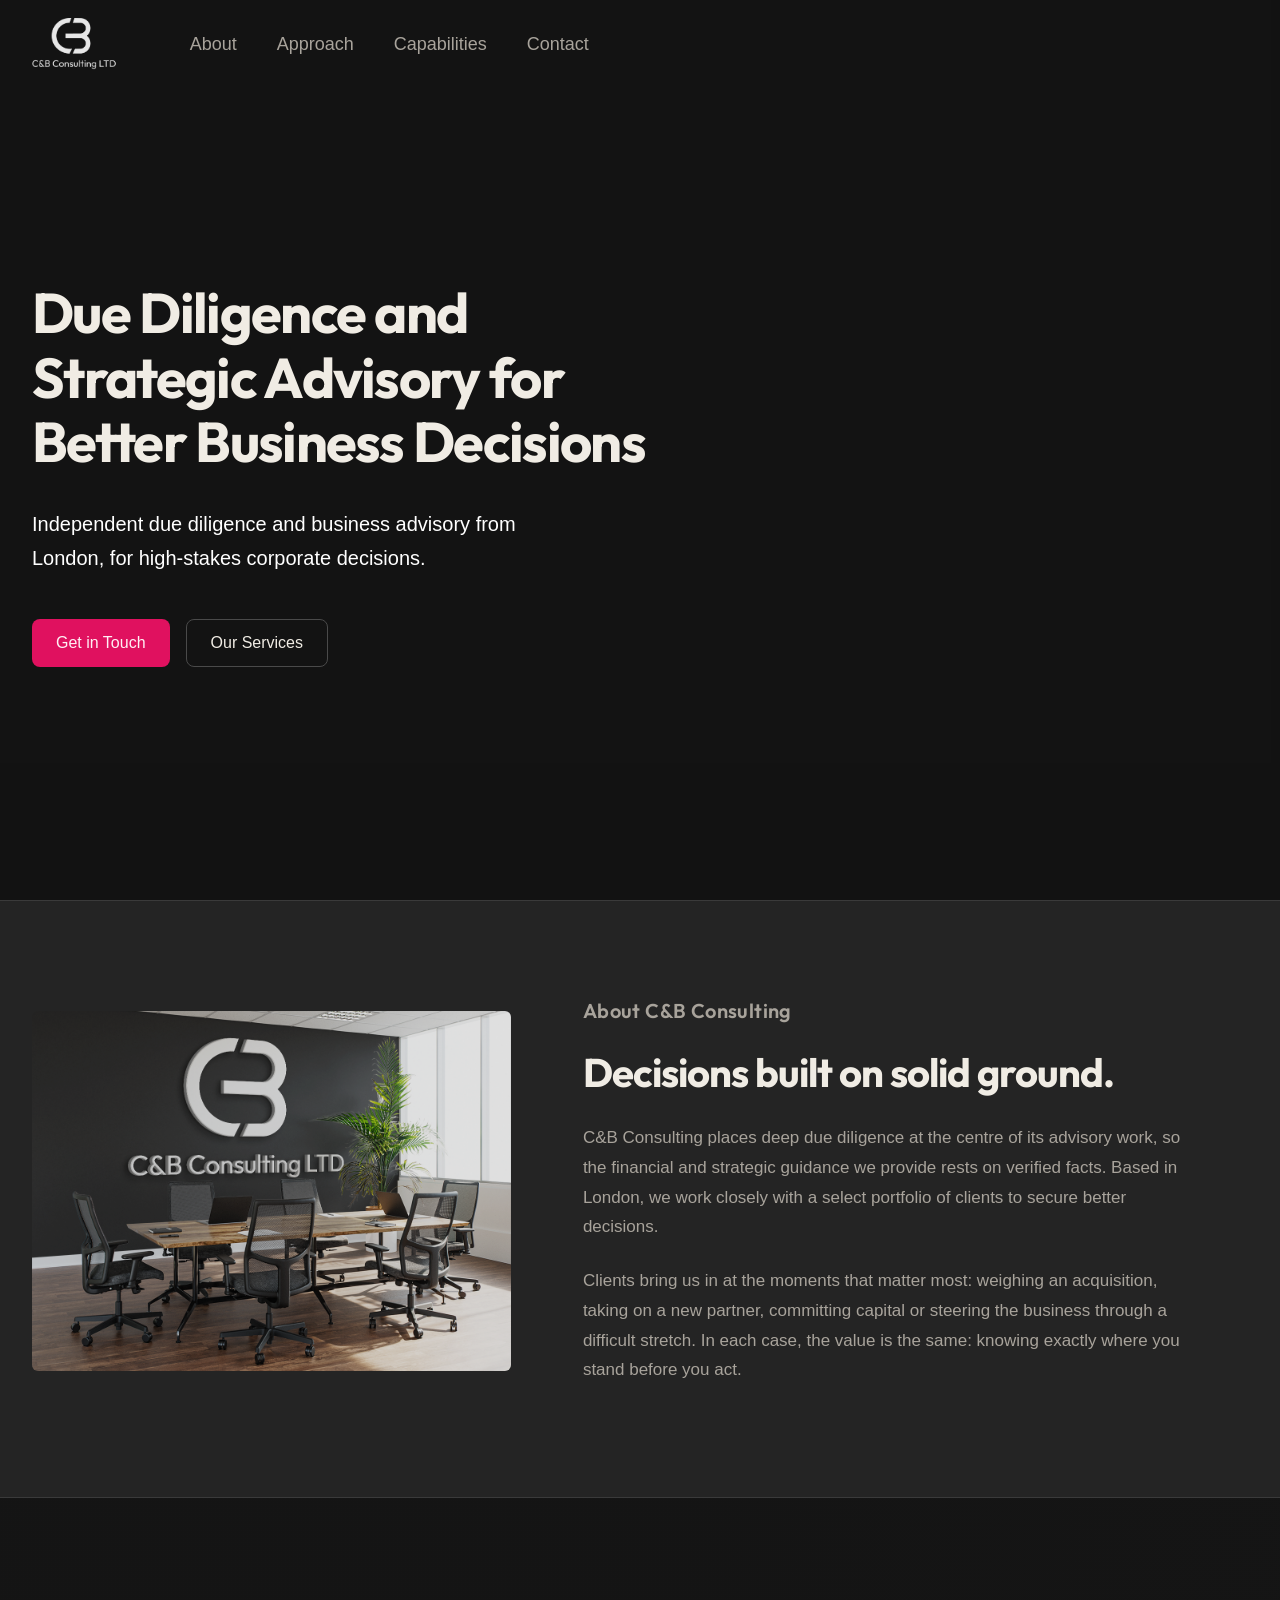
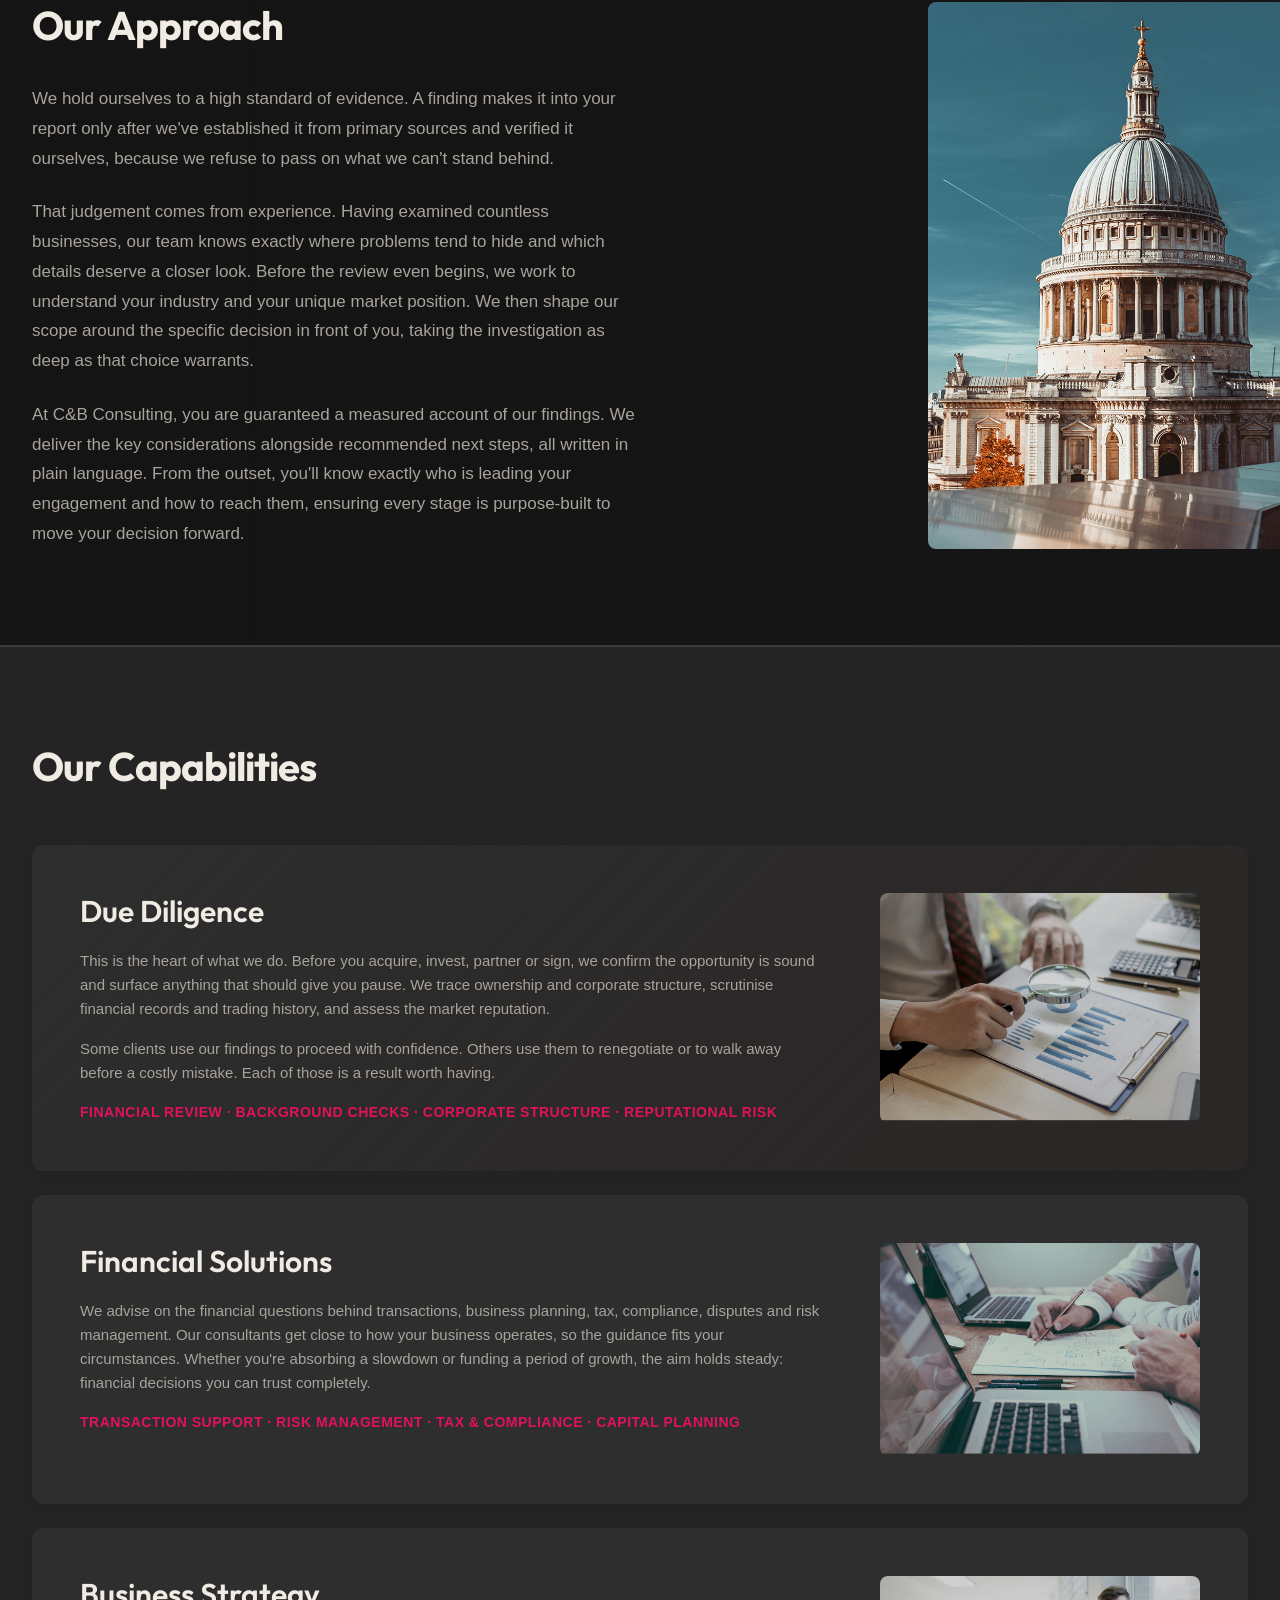
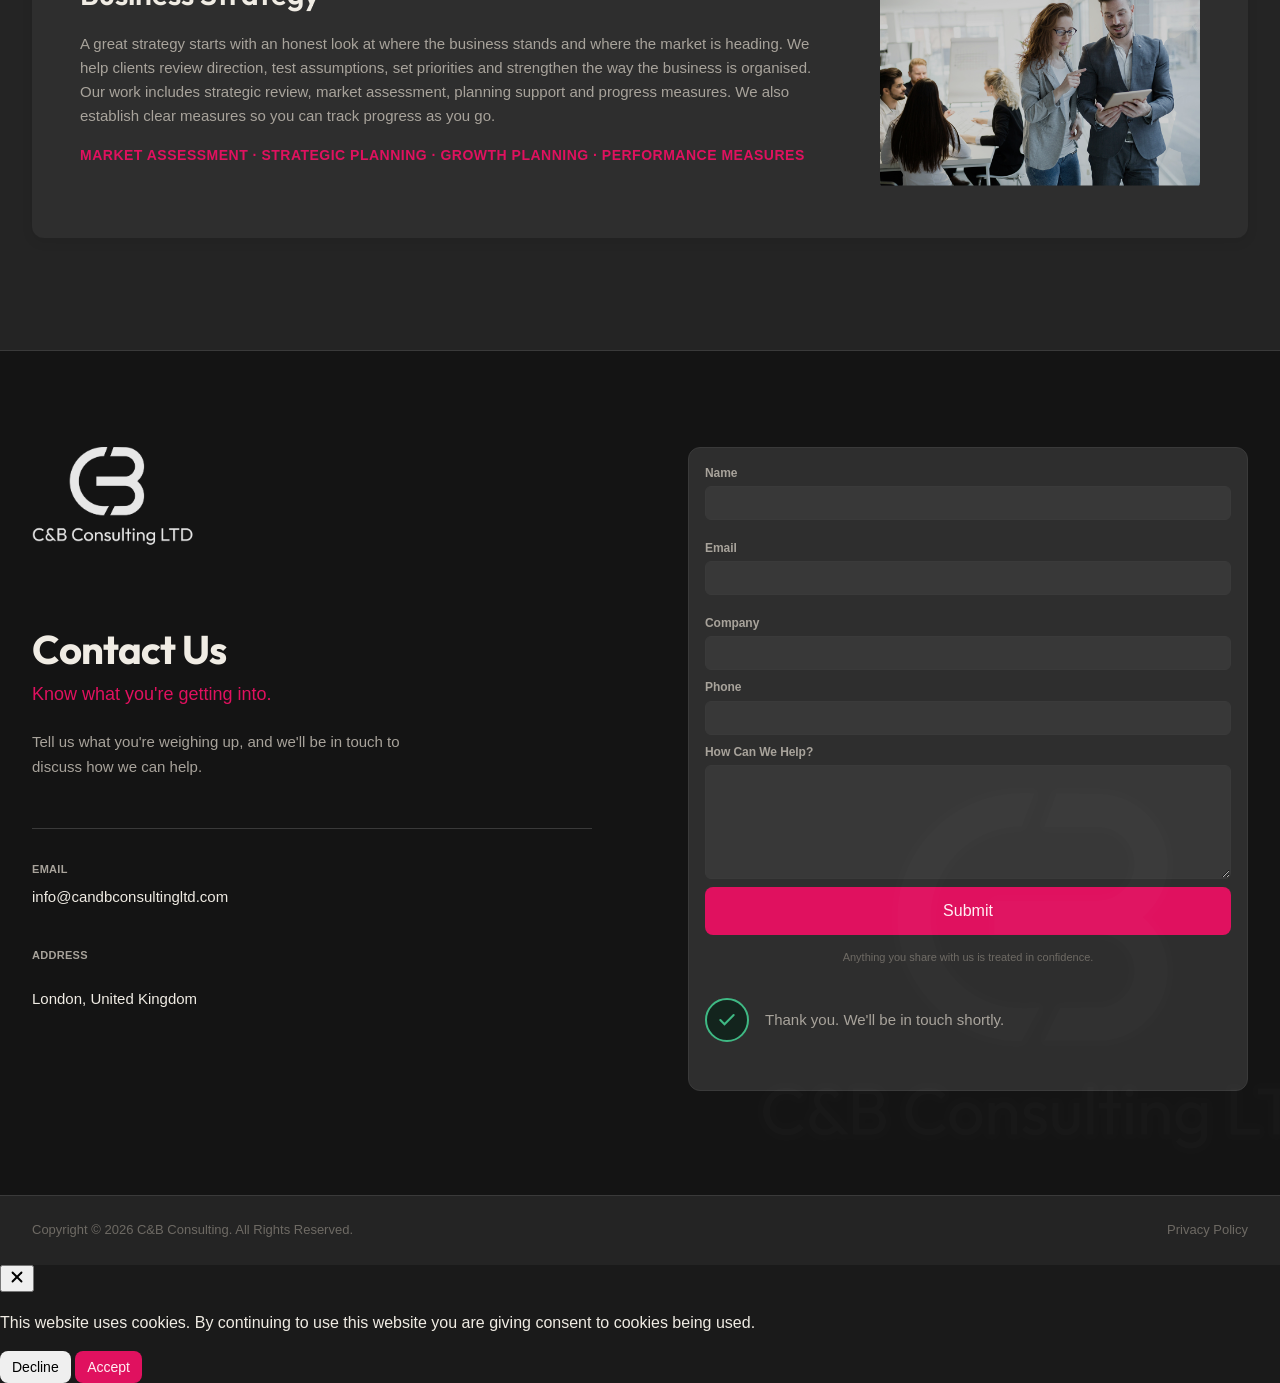
==== commit 5caa6f73: "Add files via upload" ====
--- a/index.html
+++ b/index.html
@@ -1,4 +1,3 @@
-<!-- @dsCard group="Website" viewport="1440x900" name="C&B Landing Page" subtitle="Vanilla HTML/CSS/JS — dark-first, Ruby Red, multi-file" -->
 <!DOCTYPE html>
 <html lang="en">
 <head>
@@ -7,7 +6,7 @@
   <title>Due Diligence and Strategic Advisory | C&amp;B Consulting</title>
   <meta name="description" content="Independent due diligence and business advisory from London, for decisions that carry real consequences.">
   <meta name="keywords" content="C&amp;B Consulting">
-  <link rel="icon" type="image/svg+xml" href="favicon.svg">
+  <link rel="icon" type="image/png" href="favicon.png">
   <link rel="stylesheet" href="fonts/local-fonts.css">
   <link rel="stylesheet" href="style.css">
 </head>
@@ -32,7 +31,7 @@
     <section class="hero" id="top">
       <div class="hero-bg">
         <video autoplay muted loop playsinline>
-          <source src="videos/hero.mp4" type="video/mp4">
+          <source src="media/lon.mp4" type="video/mp4">
         </video>
       </div>
       <div class="hero-content container">
@@ -49,7 +48,7 @@
       <div class="container">
         <div class="about-inner">
           <div class="about-image">
-            <img src="images/about-office.png" alt="C&B Consulting modern office space with branded signage" loading="lazy">
+            <img src="images/about.png" alt="C&B Consulting modern office space with branded signage" loading="lazy">
           </div>
           <div class="about-text">
             <h2 class="about-intro">About C&amp;B Consulting</h2>
@@ -75,7 +74,7 @@
             </div>
           </div>
           <div class="approach-image">
-            <img src="images/approach-landmark.png" alt="Architectural landmark representing trust and stability" loading="lazy">
+            <img src="images/approach.png" alt="Architectural landmark representing trust and stability" loading="lazy">
           </div>
         </div>
       </div>
@@ -201,13 +200,12 @@
     <div class="container">
       <div class="footer-bar">
         <p>Copyright &copy; 2026 C&amp;B Consulting. All Rights Reserved.</p>
-        <a href="privacy.html">Privacy Policy</a>
+        <a href="privacy/">Privacy Policy</a>
       </div>
     </div>
   </footer>
 
-  <!-- Cookie Consent Banner -->
-  <div id="cookie-banner" class="cookie-banner-card" hidden>
+  <div id="cookie-banner-card" class="cookie-banner-card" hidden>
     <div class="cookie-card-inner">
       <button id="cookie-close" class="cookie-card-close" aria-label="Close cookie banner">
         <svg width="18" height="18" viewBox="0 0 24 24" fill="none" stroke="currentColor" stroke-width="2.5" stroke-linecap="round" stroke-linejoin="round">
@@ -228,6 +226,7 @@
   <script src="js/nav.js"></script>
   <script src="js/capabilities.js"></script>
   <script src="js/contact-form.js"></script>
+  <script src="js/image-animations.js"></script>
   <script src="js/cookies.js"></script>
 </body>
 </html>
--- a/fonts/local-fonts.css
+++ b/fonts/local-fonts.css
@@ -1,77 +1,2 @@
-/* Local Google Fonts - Self-hosted versions
-   Download from: https://fonts.google.com/ and place in fonts/ directory
-   
-   Files needed:
-   - fonts/Outfit-400.woff2
-   - fonts/Outfit-500.woff2
-   - fonts/Outfit-600.woff2
-   - fonts/Outfit-700.woff2
-   - fonts/Switzer-400.woff2
-   - fonts/Switzer-500.woff2
-   - fonts/Switzer-600.woff2
-   - fonts/Geist-Mono-400.woff2
-   - fonts/Geist-Mono-500.woff2
-*/
-
-@font-face {
-  font-family: 'Outfit';
-  src: url('fonts/Outfit-400.woff2') format('woff2');
-  font-weight: 400;
-  font-display: swap;
-}
-
-@font-face {
-  font-family: 'Outfit';
-  src: url('fonts/Outfit-500.woff2') format('woff2');
-  font-weight: 500;
-  font-display: swap;
-}
-
-@font-face {
-  font-family: 'Outfit';
-  src: url('fonts/Outfit-600.woff2') format('woff2');
-  font-weight: 600;
-  font-display: swap;
-}
-
-@font-face {
-  font-family: 'Outfit';
-  src: url('fonts/Outfit-700.woff2') format('woff2');
-  font-weight: 700;
-  font-display: swap;
-}
-
-@font-face {
-  font-family: 'Switzer';
-  src: url('fonts/Switzer-400.woff2') format('woff2');
-  font-weight: 400;
-  font-display: swap;
-}
-
-@font-face {
-  font-family: 'Switzer';
-  src: url('fonts/Switzer-500.woff2') format('woff2');
-  font-weight: 500;
-  font-display: swap;
-}
-
-@font-face {
-  font-family: 'Switzer';
-  src: url('fonts/Switzer-600.woff2') format('woff2');
-  font-weight: 600;
-  font-display: swap;
-}
-
-@font-face {
-  font-family: 'Geist Mono';
-  src: url('fonts/Geist-Mono-400.woff2') format('woff2');
-  font-weight: 400;
-  font-display: swap;
-}
-
-@font-face {
-  font-family: 'Geist Mono';
-  src: url('fonts/Geist-Mono-500.woff2') format('woff2');
-  font-weight: 500;
-  font-display: swap;
-}
+@import url('https://fonts.googleapis.com/css2?family=Outfit:wght@400;500;600;700&family=Geist+Mono:wght@400;500&display=swap');
+@import url('https://api.fontshare.com/v2/css?f[]=switzer@400,500,600,700&display=swap');
--- a/style.css
+++ b/style.css
@@ -175,7 +175,7 @@
 }
 
 .nav-links a {
-  font-size: 15px;
+  font-size: 18px;
   color: var(--text-muted);
   transition: color 120ms;
   font-weight: 500;
@@ -244,7 +244,7 @@
 
 .hero-lead {
   font-size: clamp(1.0625rem, 2.2vw, 1.25rem);
-  color: var(--text-muted);
+  color: #ffffff;
   max-width: 50ch;
   line-height: 1.7;
   margin: 0 0 44px;
@@ -291,11 +291,20 @@
   object-fit: cover;
   filter: brightness(0.88) saturate(0.9);
   display: block;
-  transition: filter 400ms;
-}
-
-.about-image:hover img {
-  filter: brightness(0.96) saturate(1);
+}
+
+.about-image {
+  transition: opacity 800ms ease-out, transform 800ms ease-out;
+}
+
+.js-reveal .about-image {
+  opacity: 0;
+  transform: translateY(20px);
+}
+
+.about-image.animate-in {
+  opacity: 1;
+  transform: translateY(0);
 }
 
 .about h2 {
@@ -321,7 +330,7 @@
   padding: 104px 0 96px;
   border-bottom: 1px solid var(--border);
   position: relative;
-  background-image: url('images/approach-landmark.png');
+  background-image: url('https://images.pexels.com/photos/3183150/pexels-photo-3183150.jpeg?auto=compress&cs=tinysrgb&w=1920&h=1080&fit=crop');
   background-size: cover;
   background-position: center 35%;
   background-attachment: fixed;
@@ -362,11 +371,20 @@
   object-fit: cover;
   display: block;
   filter: brightness(0.95) saturate(0.95);
-  transition: filter 300ms;
-}
-
-.approach:hover .approach-image img {
-  filter: brightness(1) saturate(1);
+}
+
+.approach-image {
+  transition: opacity 900ms ease-out, transform 900ms ease-out;
+}
+
+.js-reveal .approach-image {
+  opacity: 0;
+  transform: translateX(-20px);
+}
+
+.approach-image.animate-in {
+  opacity: 1;
+  transform: translateX(0);
 }
 
 @media (min-width: 900px) {
@@ -408,7 +426,6 @@
   flex-direction: column;
   gap: 24px;
   position: relative;
-  perspective: 1000px;
 }
 
 .capability {
@@ -419,18 +436,27 @@
   background: var(--surface-2);
   border-radius: 12px;
   overflow: hidden;
-  transition: transform 0.6s cubic-bezier(0.34, 1.56, 0.64, 1), opacity 0.6s ease, box-shadow 0.6s ease;
+  transition: box-shadow 0.4s ease;
   position: relative;
-  will-change: transform, opacity;
-  transform-style: preserve-3d;
   box-shadow: 0 4px 12px rgba(0, 0, 0, 0.08);
 }
 
-.capability.stacked {
-  transform: translateY(calc(-1 * var(--stack-offset, 0px))) rotateX(calc(var(--stack-tilt, 0) * 1.5deg)) scale(calc(1 - var(--stack-scale, 0) * 0.015));
-  opacity: calc(1 - var(--stack-opacity, 0) * 0.25);
-  box-shadow: 0 calc(8px + var(--stack-offset, 0px) * 0.2) calc(20px + var(--stack-offset, 0px) * 0.1) rgba(0, 0, 0, calc(0.1 + var(--stack-offset, 0px) * 0.008));
-}
+@keyframes staggeredReveal {
+  from { opacity: 0; transform: translateY(8px); }
+  to { opacity: 1; transform: translateY(0); }
+}
+
+.js-reveal .capability {
+  opacity: 0;
+}
+
+.capability.reveal {
+  animation: staggeredReveal 700ms cubic-bezier(0.25, 0.46, 0.45, 0.94) forwards;
+}
+
+.capability:nth-child(1).reveal { animation-delay: 0ms; }
+.capability:nth-child(2).reveal { animation-delay: 150ms; }
+.capability:nth-child(3).reveal { animation-delay: 300ms; }
 
 .capability:hover {
   box-shadow: 0 8px 20px rgba(0, 0, 0, 0.12);
@@ -499,13 +525,6 @@
   height: 100%;
   object-fit: cover;
   filter: brightness(0.82) saturate(0.85);
-  transition: filter 300ms;
-}
-
-.capability:hover .capability-img-tall img,
-.capability:hover .capability-img-featured img,
-.capability:hover .capability-img-feature img {
-  filter: brightness(0.95) saturate(1);
 }
 
 .capability h3 {
@@ -528,11 +547,11 @@
 }
 
 .capability-tags {
-  font-size: 13px;
-  letter-spacing: 0.3px;
+  font-size: 14px;
+  letter-spacing: 0.5px;
   color: var(--accent);
   text-transform: uppercase;
-  font-weight: 500;
+  font-weight: 700;
   margin: 0;
 }
 
@@ -541,7 +560,7 @@
   padding: 96px 0 104px;
   position: relative;
   overflow: hidden;
-  background-image: url('images/contact-background.png');
+  background-image: url('images/contact-bg.png');
   background-size: cover;
   background-position: center;
   background-attachment: fixed;
@@ -842,115 +861,95 @@
   color: var(--text-muted); 
 }
 
-/* Cookie Banner Card - Bottom Right */
-.cookie-banner-card {
+/* Cookie Banner - Simple */
+.cookie-banner {
   position: fixed;
-  bottom: 20px;
-  right: 20px;
+  bottom: 0;
+  left: 0;
+  right: 0;
   z-index: 1000;
-  max-width: 360px;
   background: var(--surface-2);
-  border: 1px solid var(--border-strong);
-  border-radius: 12px;
-  box-shadow: 0 12px 32px rgba(0, 0, 0, 0.28), 0 4px 8px rgba(0, 0, 0, 0.12);
-  animation: popIn 400ms cubic-bezier(0.34, 1.56, 0.64, 1);
-  overflow: hidden;
-}
-
-@keyframes popIn {
-  0% {
-    opacity: 0;
-    transform: scale(0.85) translateY(20px);
-  }
-  100% {
-    opacity: 1;
-    transform: scale(1) translateY(0);
-  }
-}
-
-.cookie-card-inner {
-  padding: 20px;
-  display: flex;
-  flex-direction: column;
+  border-top: 1px solid var(--border);
+  display: none;
+  align-items: center;
+  justify-content: space-between;
+  gap: 24px;
+  padding: 16px 20px;
+}
+
+.cookie-inner {
+  display: flex;
+  align-items: center;
   gap: 16px;
-  position: relative;
-}
-
-.cookie-card-close {
-  position: absolute;
-  top: 12px;
-  right: 12px;
-  width: 32px;
-  height: 32px;
-  display: flex;
-  align-items: center;
-  justify-content: center;
-  background: transparent;
-  border: none;
-  color: var(--text-muted);
-  cursor: pointer;
-  padding: 0;
-  transition: color 200ms, transform 120ms;
-  z-index: 10;
-}
-
-.cookie-card-close:hover {
-  color: var(--text);
-  transform: rotate(90deg);
-}
-
-.cookie-card-text {
-  font-size: 13px;
+  flex: 1;
+  max-width: 1280px;
+  margin: 0 auto;
+}
+
+.cookie-text {
+  font-size: 14px;
   color: var(--text-muted);
   margin: 0;
   line-height: 1.5;
-  padding-right: 24px;
-}
-
-.cookie-card-actions {
+  max-width: 65ch;
+}
+
+.cookie-link {
+  font-size: 13px;
+  color: var(--accent);
+  text-decoration: underline;
+  transition: color 200ms;
+  white-space: nowrap;
+}
+
+.cookie-link:hover {
+  color: var(--accent-hover);
+}
+
+.cookie-actions {
   display: flex;
   gap: 8px;
-  flex-direction: column;
-  margin-top: 4px;
-}
-
-.cookie-card-actions .btn {
-  width: 100%;
-  height: 36px;
-  font-size: 13px;
-  font-weight: 500;
-}
-
-@media (max-width: 480px) {
-  .cookie-banner-card {
-    bottom: 16px;
-    right: 16px;
-    left: 16px;
-    max-width: none;
-  }
-
-  .cookie-card-actions {
-    flex-direction: row;
-  }
-
-  .cookie-card-actions .btn {
+  flex-shrink: 0;
+}
+
+@media (max-width: 768px) {
+  .cookie-banner {
+    flex-direction: column;
+    align-items: flex-start;
+    gap: 12px;
+    padding: 12px 16px;
+  }
+
+  .cookie-inner {
+    flex-direction: column;
+    gap: 8px;
+    width: 100%;
+  }
+
+  .cookie-text {
+    font-size: 13px;
+  }
+
+  .cookie-actions {
+    width: 100%;
+  }
+
+  .cookie-actions .btn {
     flex: 1;
   }
 }
 
-/* Secondary button style for decline */
-.btn-secondary {
-  background: var(--surface-3);
-  color: var(--text-muted);
-  border: 1px solid var(--border);
-}
-
-.btn-secondary:hover {
-  background: var(--border);
-  color: var(--text);
-}
-
-.btn-secondary:active {
-  background: var(--border-strong);
-  transform: translateY(1px);
-}
+/* Privacy policy page */
+.policy-nav { border-bottom: 1px solid var(--border); background: var(--surface); }
+.policy-wrap { max-width: 740px; margin: 0 auto; padding: 72px 20px 96px; }
+.policy-wrap h1 { font-size: clamp(2rem, 4vw, 2.75rem); font-weight: 600; letter-spacing: -0.02em; color: var(--text); margin: 0 0 12px; }
+.policy-date { font-family: var(--mono); font-size: 11px; letter-spacing: 0.1em; text-transform: uppercase; color: var(--text-faint); margin: 0 0 56px; }
+.policy-wrap h2 { font-size: 1.125rem; font-weight: 600; color: var(--text); margin: 40px 0 12px; }
+.policy-wrap p { font-size: 1rem; color: var(--text-muted); line-height: 1.7; margin: 0 0 16px; }
+.policy-wrap p:last-child { margin-bottom: 0; }
+.policy-divider { height: 1px; background: var(--border); margin: 48px 0; }
+.data-controller p { color: var(--text-muted); }
+.back-link { display: inline-flex; align-items: center; gap: 8px; font-size: 14px; color: var(--text-muted); text-decoration: none; transition: color 120ms; }
+.back-link:hover { color: var(--text); }
+.back-link svg { flex-shrink: 0; }
+.nav-spacer { margin-left: auto; }
